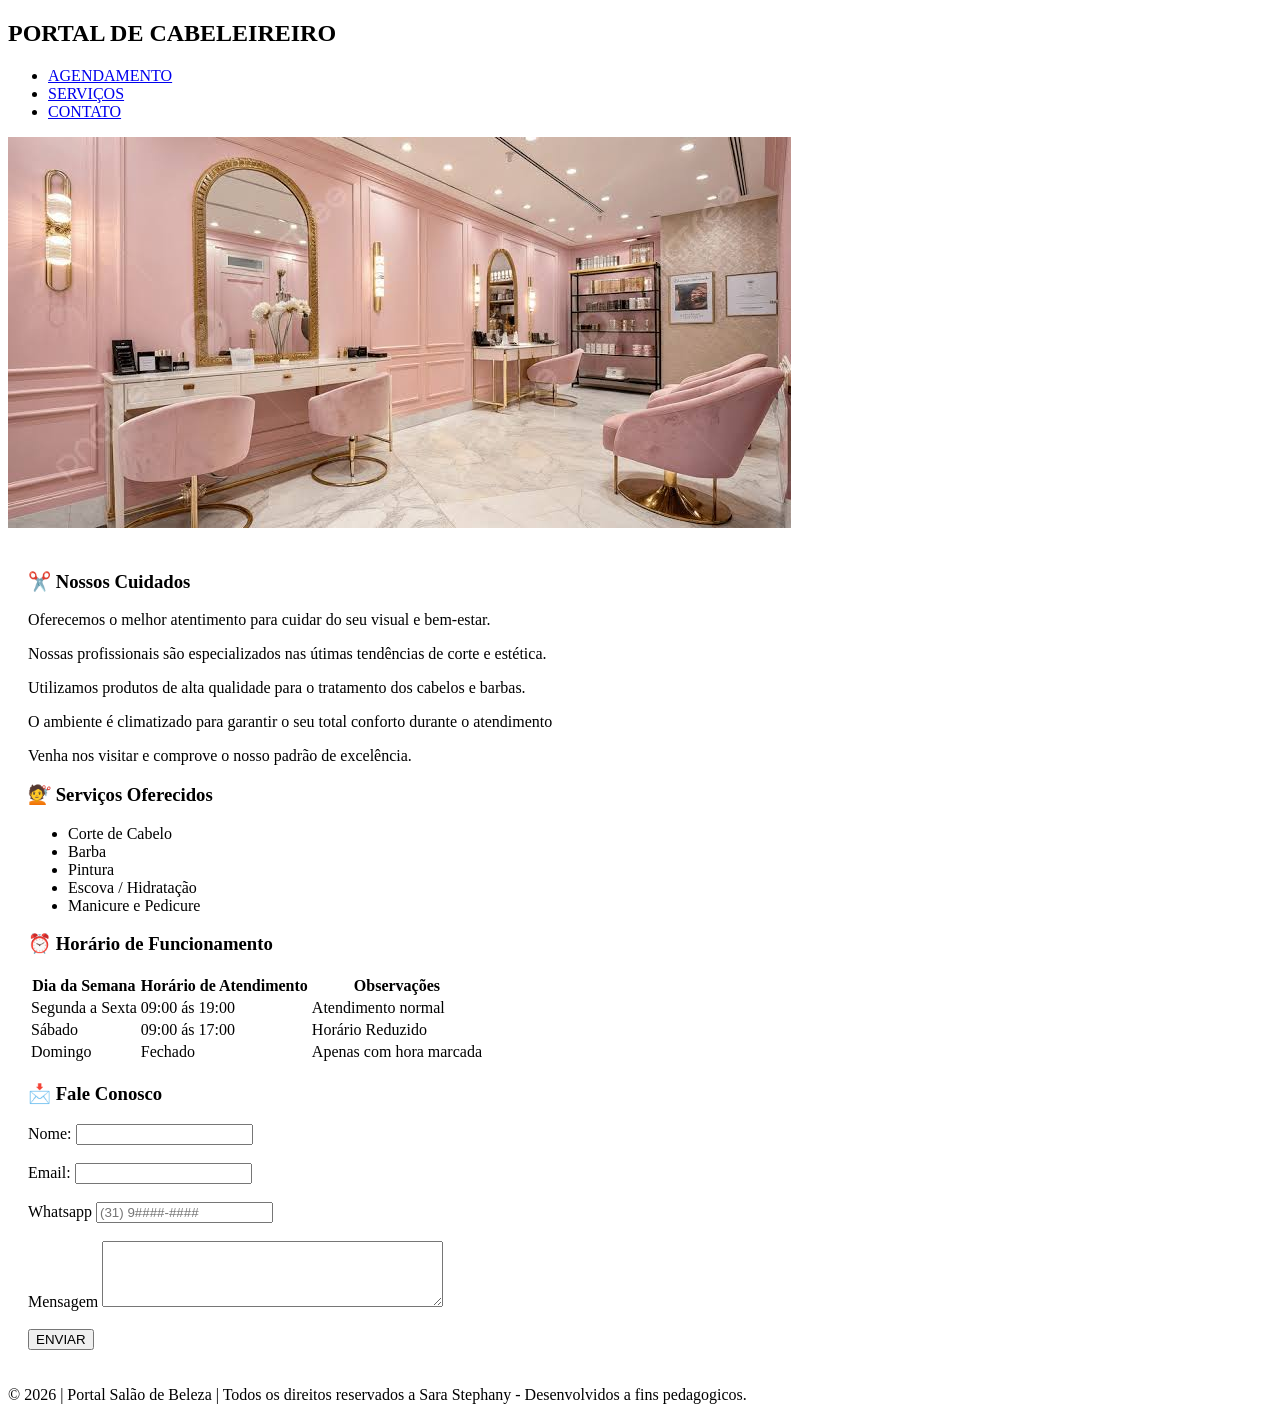
==== index.html @ 5a8f824f "Add files via upload" ====
<!DOCTYPE html>
<html lang="pt-br">
<head>
    <meta charset="UTF-8">
    <meta name="author" content="Sara Stephany">
    <meta name="viewport" content="width=device-width, initial-scale=1.0">

    <title>Salão de Beleza</title>

    <link rel="stylesheet" href="css/salao.css">
</head>
<body>

    <h2>PORTAL DE CABELEIREIRO</h2>

    <ul class="menu">
        <li><a href="cadastro_agendamento.html">AGENDAMENTO</a></li>

        <li><a href="#servicos">SERVIÇOS</a></li>

        <li><a href="#contato">CONTATO</a></li>

    </ul>

    <img id="banner" src="imagens/banner.jpg" alt="Imagem do banner do Salao de beleza">

    <div style="background: white; padding: 20px; border-radius: 10px;">

        <h3>&#x2702;&#xFE0F; Nossos Cuidados</h3>

        <p>Oferecemos o melhor atentimento para cuidar do seu visual e bem-estar.</p>
        <p>Nossas profissionais são especializados nas útimas tendências de corte e estética.</p>
        <p>Utilizamos produtos de alta qualidade para o tratamento dos cabelos e barbas.</p>
        <p>O ambiente é climatizado para garantir o seu total conforto durante o atendimento</p>
        <p>Venha nos visitar e comprove o nosso padrão de excelência.</p>

        <h3 id="servicos"> &#128135 Serviços Oferecidos</h3>

        <ul>
            <li> Corte de Cabelo</li>
            <li>Barba</li>
            <li>Pintura</li>
            <li>Escova / Hidratação</li>
            <li>Manicure e Pedicure</li>
        </ul>

        <h3>&#x23f0; Horário de Funcionamento</h3>
    
        <table class="tabela-horario">

            <tr>
                <th>Dia da Semana</th>
                <th>Horário de Atendimento</th>
                <th>Observações</th>
            </tr>

            <tr>
                <td>Segunda a Sexta</td>
                <td>09:00 ás 19:00</td>
                <td>Atendimento normal</td>
            </tr>

            <tr>
                <td>Sábado</td>
                <td>09:00 ás 17:00</td>
                <td>Horário Reduzido</td>
           </tr>

           <tr>
            <td>Domingo</td>
            <td>Fechado</td>
            <td>Apenas com hora marcada</td>
           </tr>

        </table>

        <h3 id="contato">&#128233 Fale  Conosco</h3>

        <form>
            <label>Nome:</label>
            <input type="text" id="nome" name="nome"><br><br>

            <label>Email:</label>
            <input type="email" id="emal" name="email"><br><br>

            <label>Whatsapp</label>
            <input type="tel" id="whatsapp" name="whatsapp" placeholder="(31) 9####-####"><br><br>

            <label>Mensagem</label>
            <textarea rows="4" cols="40"></textarea><br><br>

            <button class="botao" type="submit">ENVIAR</button>
        </form>

    </div>

    <footer id="rodape">

        <p>&copy; 2026 | Portal Salão de Beleza | Todos os direitos reservados a Sara Stephany - Desenvolvidos a fins pedagogicos.</p>

    </footer>
    
</body>
</html>
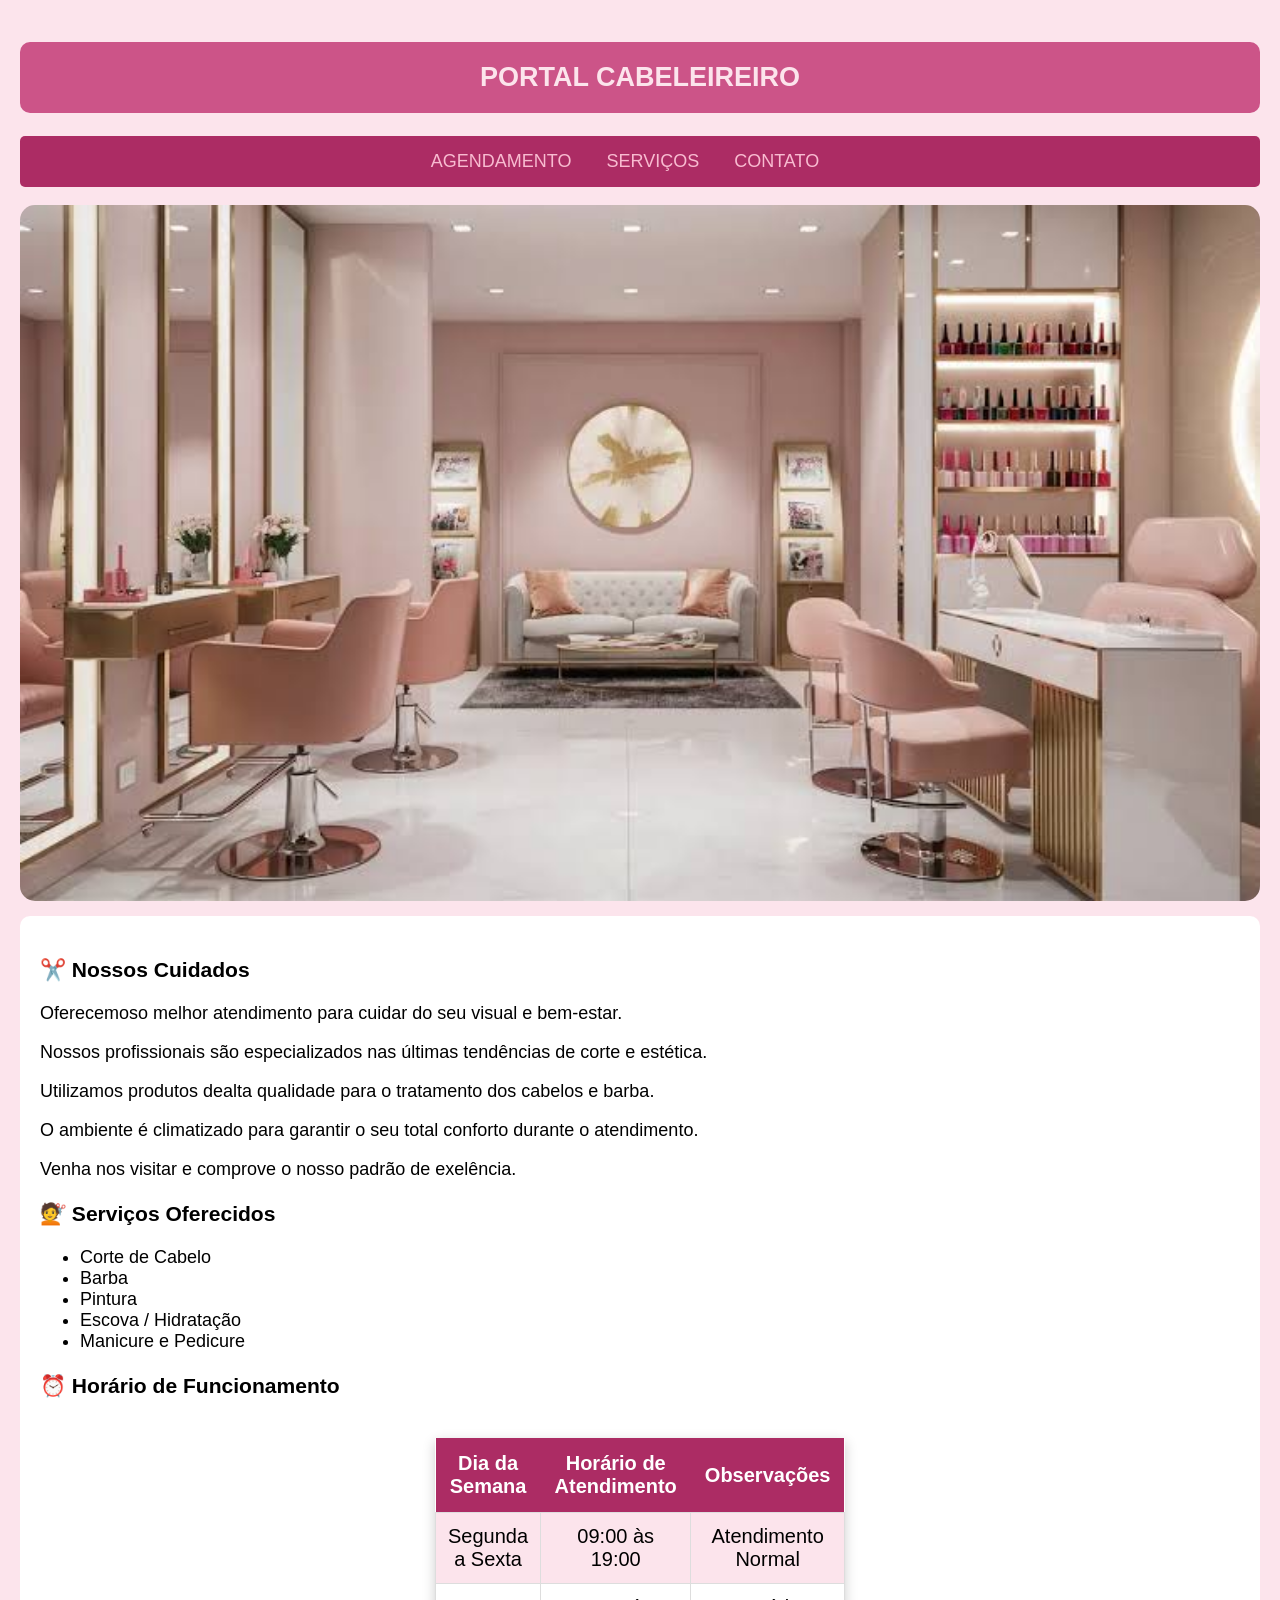
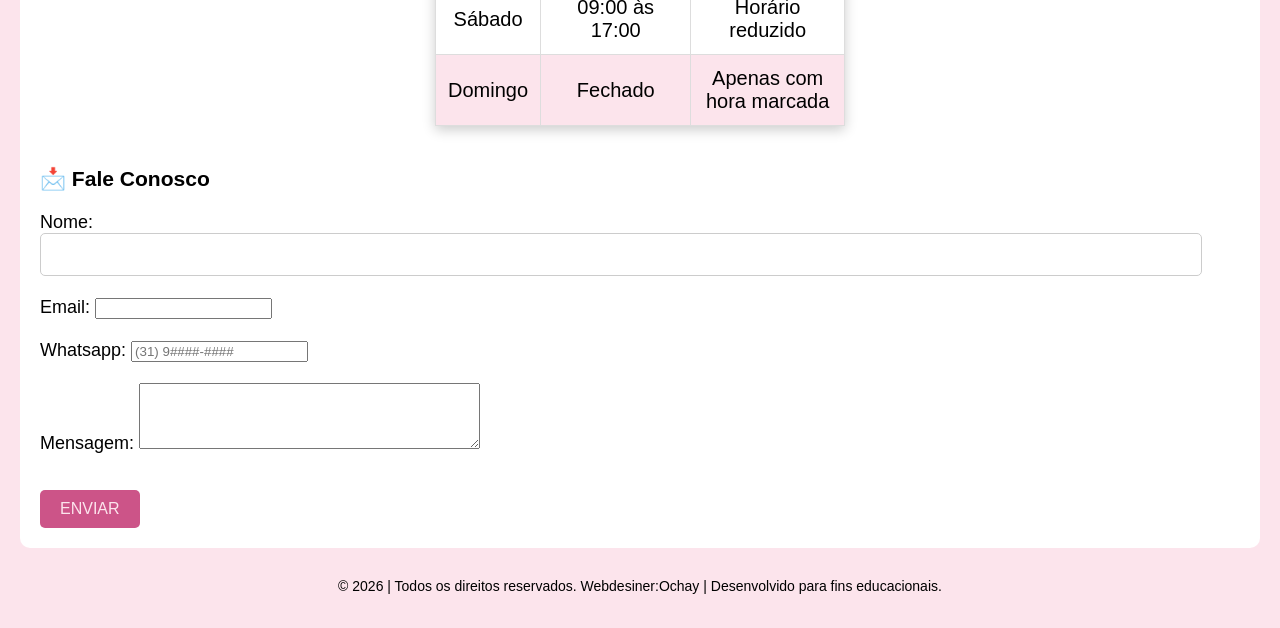
==== commit 95effcb0: "Add files via upload" ====
--- a/index.html
+++ b/index.html
@@ -1,51 +1,50 @@
 <!DOCTYPE html>
-<html lang="pt-br">
+<html lang="pt-BR">
+
 <head>
     <meta charset="UTF-8">
-    <meta name="author" content="Sara Stephany">
+    <meta name="author" content="Nicole Ochay">
     <meta name="viewport" content="width=device-width, initial-scale=1.0">
 
-    <title>Salão de Beleza</title>
+    <title>Salão Cabeleireiro</title>
 
     <link rel="stylesheet" href="css/salao.css">
 </head>
+
 <body>
-
-    <h2>PORTAL DE CABELEIREIRO</h2>
+    <h2> PORTAL CABELEIREIRO </h2>
 
     <ul class="menu">
         <li><a href="cadastro_agendamento.html">AGENDAMENTO</a></li>
-
         <li><a href="#servicos">SERVIÇOS</a></li>
-
         <li><a href="#contato">CONTATO</a></li>
-
     </ul>
 
-    <img id="banner" src="imagens/banner.jpg" alt="Imagem do banner do Salao de beleza">
+    <img id="banner" src="imagens/banner.jpg" alt="Imagem do banner do Salão de beleza">
 
-    <div style="background: white; padding: 20px; border-radius: 10px;">
+    <div style="background-color: white; padding: 20px; border-radius: 10px;">
 
-        <h3>&#x2702;&#xFE0F; Nossos Cuidados</h3>
+        <h3> &#x2702;&#xFE0F; Nossos Cuidados</h3>
 
-        <p>Oferecemos o melhor atentimento para cuidar do seu visual e bem-estar.</p>
-        <p>Nossas profissionais são especializados nas útimas tendências de corte e estética.</p>
-        <p>Utilizamos produtos de alta qualidade para o tratamento dos cabelos e barbas.</p>
-        <p>O ambiente é climatizado para garantir o seu total conforto durante o atendimento</p>
-        <p>Venha nos visitar e comprove o nosso padrão de excelência.</p>
+        <p>Oferecemoso melhor atendimento para cuidar do seu visual e bem-estar.</p>
+        <p>Nossos profissionais são especializados nas últimas tendências de corte e estética.</p>
+        <p>Utilizamos produtos dealta qualidade para o tratamento dos cabelos e barba.</p>
+        <p>O ambiente é climatizado para garantir o seu total conforto durante o atendimento.</p>
+        <p>Venha nos visitar e comprove o nosso padrão de exelência.
+        </p>
 
         <h3 id="servicos"> &#128135 Serviços Oferecidos</h3>
 
         <ul>
-            <li> Corte de Cabelo</li>
+            <li>Corte de Cabelo</li>
             <li>Barba</li>
             <li>Pintura</li>
-            <li>Escova / Hidratação</li>
+            <li>Escova / Hidratação </li>
             <li>Manicure e Pedicure</li>
         </ul>
 
-        <h3>&#x23f0; Horário de Funcionamento</h3>
-    
+        <h3>&#x23F0; Horário de Funcionamento</h3>
+
         <table class="tabela-horario">
 
             <tr>
@@ -56,37 +55,38 @@
 
             <tr>
                 <td>Segunda a Sexta</td>
-                <td>09:00 ás 19:00</td>
-                <td>Atendimento normal</td>
+                <td>09:00 às 19:00</td>
+                <td>Atendimento Normal</td>
             </tr>
 
             <tr>
                 <td>Sábado</td>
-                <td>09:00 ás 17:00</td>
-                <td>Horário Reduzido</td>
-           </tr>
+                <td>09:00 às 17:00</td>
+                <td>Horário reduzido</td>
+            </tr>
 
-           <tr>
-            <td>Domingo</td>
-            <td>Fechado</td>
-            <td>Apenas com hora marcada</td>
-           </tr>
+            <tr>
+                <td>Domingo</td>
+                <td>Fechado</td>
+                <td>Apenas com hora marcada</td>
+            </tr>
 
         </table>
 
-        <h3 id="contato">&#128233 Fale  Conosco</h3>
+        <h3 id="contato">&#128233 Fale Conosco</h3>
 
         <form>
+
             <label>Nome:</label>
             <input type="text" id="nome" name="nome"><br><br>
 
             <label>Email:</label>
-            <input type="email" id="emal" name="email"><br><br>
+            <input type="email" id="email" name="email"><br><br>
 
-            <label>Whatsapp</label>
+            <label>Whatsapp:</label>
             <input type="tel" id="whatsapp" name="whatsapp" placeholder="(31) 9####-####"><br><br>
 
-            <label>Mensagem</label>
+            <label>Mensagem:</label>
             <textarea rows="4" cols="40"></textarea><br><br>
 
             <button class="botao" type="submit">ENVIAR</button>
@@ -95,10 +95,9 @@
     </div>
 
     <footer id="rodape">
+        <p>&#169; 2026 | Todos os direitos reservados. Webdesiner:Ochay | Desenvolvido para fins educacionais.</p>
+    </footer>
 
-        <p>&copy; 2026 | Portal Salão de Beleza | Todos os direitos reservados a Sara Stephany - Desenvolvidos a fins pedagogicos.</p>
+</body>
 
-    </footer>
-    
-</body>
 </html>
--- a/css/salao.css
+++ b/css/salao.css
@@ -0,0 +1,132 @@
+body{
+    background-color: #fce4ec;
+    font-family: 'Segoe UI', Tahoma, Geneva, Verdana, sans-serif;
+    font-size: 18px;
+    margin: 0;
+    padding: 20px;
+}
+
+h2{
+    background: #cc5488;
+    color: #fce4ec;
+    text-align: center;
+    padding: 20px;
+    border-radius: 10px;
+}
+
+#banner{
+    width: 100%;
+    height: auto;
+    border-radius: 15px;
+    margin-bottom: 10px;
+}
+
+.menu{
+    background-color: #ac2c64;
+    padding: 15px;
+    list-style: none;
+    text-align: center;
+    border-radius: 5px;
+    margin-top: 5px;
+}
+
+.menu li{
+    display: inline;
+    margin-right: 30px;
+}
+
+.menu a{
+    color: #f8bbd0;
+    text-decoration: none;
+    text-transform: uppercase;
+    font: 18px sans-serif;
+}
+
+.menu a:hover{
+    color: white;
+    
+}
+
+fieldset{
+    border: 3px solid #cc5488;
+    border-radius: 15px;
+    background-color: white;
+    padding: 25px;
+}
+
+legend{
+    font-weight: bold;
+    padding: 0 10px;
+    color: #cc5488;
+}
+
+#nome{
+    width: 95%;
+    padding: 10px;
+    font-size: 18px;
+    border: 1px solid #ccc;
+    border-radius: 5px;
+}
+
+.botao{
+    margin-top: 15px;
+    padding: 10px 20px;
+    background-color: #cc5488;
+    color: #fce4ec;
+    border: none;
+    border-radius: 5px;
+    cursor: pointer;
+    font-size: 16px;
+}
+
+.botao:hover{
+    background-color: #ac2c64;
+
+}
+
+footer{
+    text-align: center;
+    margin-top: 30px;
+    font-size: 14px;
+}
+
+.tabela-horario{
+    margin: 40px auto;
+    border-collapse: collapse;
+    width: 70px;
+    font-family: Arial, Helvetica, sans-serif;
+    font-size: 20px;
+    box-shadow: 0 4px 12px rgba(0, 0, 0, 0.2);
+    background-color: #fff;
+}
+
+.tabela-horario th{
+    background-color: #ac2c64;
+    color: white;
+    padding: 14px;
+    text-align: center;
+}
+
+.tabela-horario td{
+    padding: 12px;
+    text-align: center;
+    border: 1px solid #ddd;
+}
+
+.tabela-horario tr:nth-child(even){
+    background-color: #fce4ec;
+}
+
+.comprovante{
+    border: 2px solid #cc5488;
+    padding: 20px;
+    margin-top: 20px;
+    background: white;
+    border-radius: 10px;
+    box-shadow: 0 4px 8px rgba(0, 0, 0, 0.1);
+}
+
+.titulo-comprovante{
+    color: #cc5488;
+    margin-top: 0;
+}
